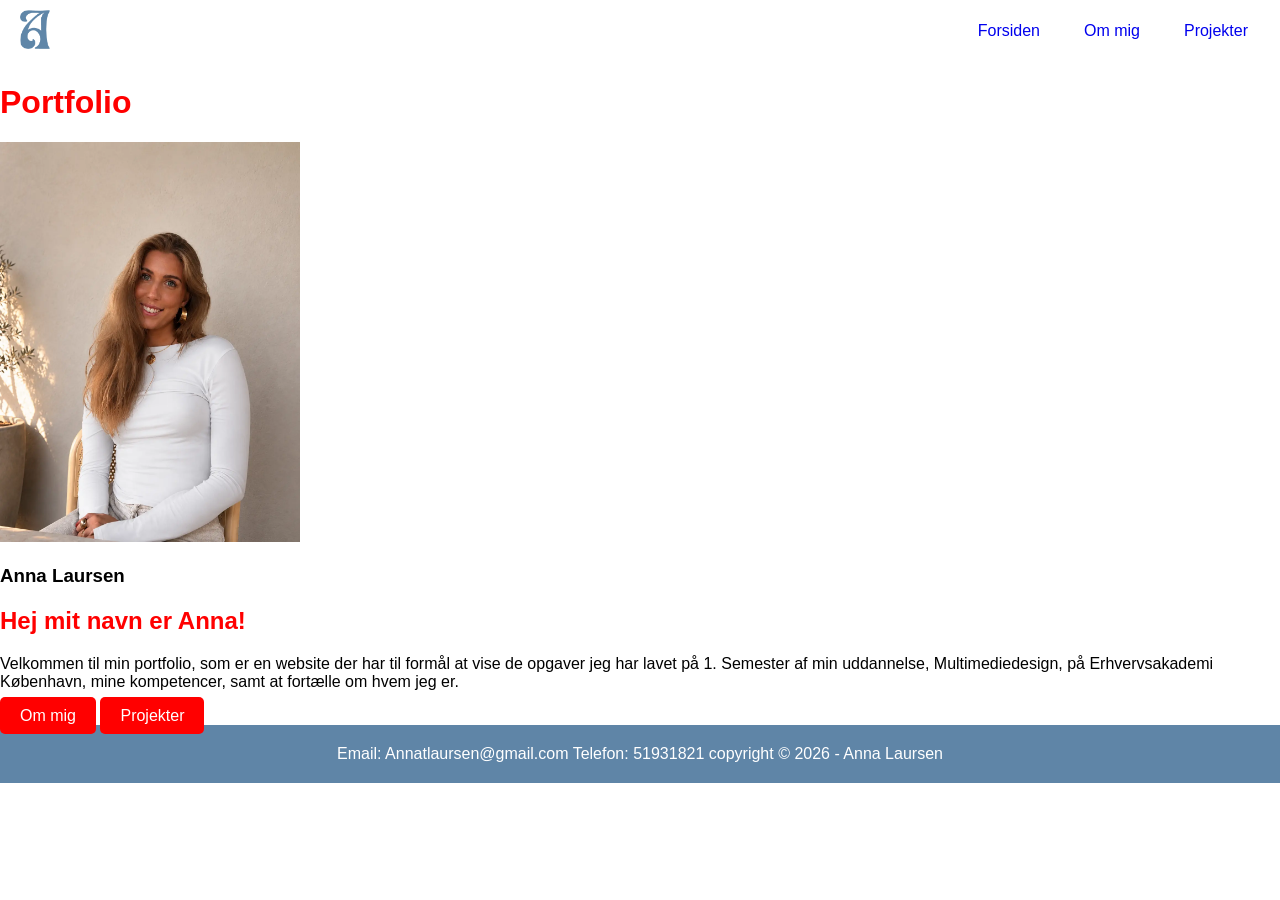
==== index.html @ 5d19ca85 "navn forside h3" ====
<!doctype html>
<html lang="da">
  <head>
    <meta charset="UTF-8" />
    <meta name="viewport" content="width=device-width, initial-scale=1.0" />
    <title>Portfolioeksamen</title>
    <meta name="robots" content="noindex, nofollow" />
    <link rel="stylesheet" href="css/general.css" />
    <link rel="stylesheet" href="css/index.css" />
    <link rel="stylesheet" href="js/general.js" />
  </head>
  <body>
    <header>
      <a href="index.html"><img src="img/logo.webp" alt="logo illustrator" class="logo" /></a>
      <input type="checkbox" id="burger" />

      <label for="burger" class="menu-icon">
        <span></span>
        <span></span>
        <span></span>
      </label>

      <nav class="menu">
        <ul>
          <li><a href="index.html">Forsiden</a></li>
          <li><a href="om.html">Om mig</a></li>
          <li><a href="projekter.html">Projekter</a></li>
        </ul>
      </nav>
    </header>

    <main>
      <h1>Portfolio</h1>
      <img src="img/portraet.webp" alt="Portræt" class="portræt" />
      <h3>Anna Laursen</h3>
      <h2>Hej mit navn er Anna!</h2>
      <p>Velkommen til min portfolio, som er en website der har til formål at vise de opgaver jeg har lavet på 1. Semester af min uddannelse, Multimediedesign, på Erhvervsakademi København, mine kompetencer, samt at fortælle om hvem jeg er.</p>
      <a href="om.html" class="cta">Om mig</a>
      <a href="projekter.html" class="cta">Projekter</a>
    </main>
    <footer>Email: Annatlaursen@gmail.com Telefon: 51931821 copyright &copy; 2026 - Anna Laursen</footer>
  </body>
</html>
---- css/general.css ----
/* mobile */
footer {
  background-color: #5f85a7;
  color: white;
  text-align: center;
  padding: 20px;
}

header {
  display: flex;
  justify-content: space-between;
  align-items: center;
  padding: 10px 20px;
  position: relative;
}
.logo {
  width: 30px;
  height: auto;
}

/* burgermenu */
body {
  font-family: sans-serif;
  margin: 0;
}

/* skjul checkbox */
#burger {
  display: none;
}

/* burger ikon */
.menu-icon {
  display: block;
  width: 30px;
  cursor: pointer;
  padding: 15px;
  margin-left: auto;
}

.menu-icon span {
  display: block;
  height: 3px;
  background: #5f85a7;
  margin: 6px 0;
  transition: 0.3s;
}

.menu {
  display: none;
}

.menu ul {
  list-style: none;
  margin: 0;
  padding: 0;
}

.menu a {
  display: block;
  padding: 12px;
  text-decoration: none;
  /* border-top: 1px solid #ff0000;
  border-bottom: 1px solid #ff0000; */
}

/* når checkbox er checked */
#burger:checked + .menu-icon + .menu {
  display: block;
}

/* lille animation på burgeren */
#burger:checked + .menu-icon span:nth-child(1) {
  transform: rotate(45deg) translate(5px, 5px);
}

#burger:checked + .menu-icon span:nth-child(2) {
  opacity: 0;
}

#burger:checked + .menu-icon span:nth-child(3) {
  transform: rotate(-45deg) translate(7px, -7px);
}

/* desktop */
@media (min-width: 800px) {
  .menu {
    display: block;
  }

  .menu ul {
    display: flex;
    gap: 20px;
  }

  .menu a {
    border: none;
  }

  .menu-icon {
    display: none;
  }
}
---- css/index.css ----
.portræt {
  width: 300px;
  height: auto;
}

.cta {
  background-color: #ff0000;
  color: white;
  padding: 10px 20px;
  text-decoration: none;
  border-radius: 5px;
}

h1 {
  font-size: 2em;
  color: #ff0000;
}

h2 {
  font-size: 1.5em;
  color: #ff0000;
}
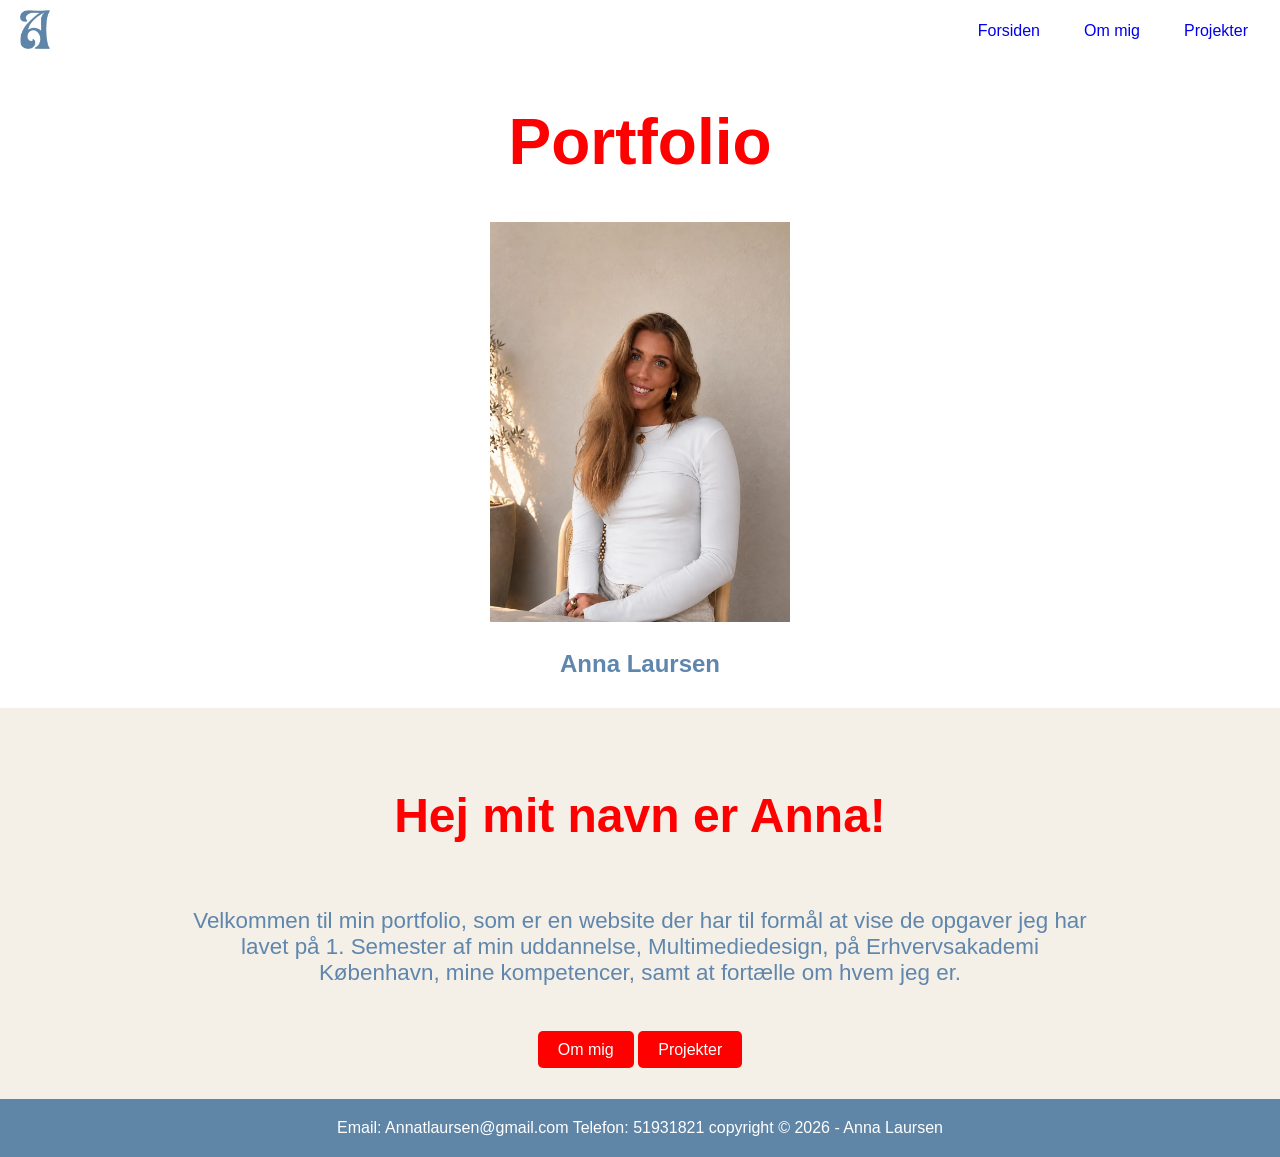
==== commit f78a0853: "styling forside" ====
--- a/index.html
+++ b/index.html
@@ -33,10 +33,13 @@
       <h1>Portfolio</h1>
       <img src="img/portraet.webp" alt="Portræt" class="portræt" />
       <h3>Anna Laursen</h3>
-      <h2>Hej mit navn er Anna!</h2>
-      <p>Velkommen til min portfolio, som er en website der har til formål at vise de opgaver jeg har lavet på 1. Semester af min uddannelse, Multimediedesign, på Erhvervsakademi København, mine kompetencer, samt at fortælle om hvem jeg er.</p>
-      <a href="om.html" class="cta">Om mig</a>
-      <a href="projekter.html" class="cta">Projekter</a>
+
+      <section class="intro">
+        <h2>Hej mit navn er Anna!</h2>
+        <p>Velkommen til min portfolio, som er en website der har til formål at vise de opgaver jeg har lavet på 1. Semester af min uddannelse, Multimediedesign, på Erhvervsakademi København, mine kompetencer, samt at fortælle om hvem jeg er.</p>
+        <a href="om.html" class="cta">Om mig</a>
+        <a href="projekter.html" class="cta">Projekter</a>
+      </section>
     </main>
     <footer>Email: Annatlaursen@gmail.com Telefon: 51931821 copyright &copy; 2026 - Anna Laursen</footer>
   </body>
--- a/css/index.css
+++ b/css/index.css
@@ -1,6 +1,13 @@
 .portræt {
   width: 300px;
   height: auto;
+}
+
+.intro {
+  background-color: #f4efe7;
+  padding: 40px 20px;
+  text-align: center;
+  margin-top: 30px;
 }
 
 .cta {
@@ -12,11 +19,66 @@
 }
 
 h1 {
-  font-size: 2em;
+  font-size: 4em;
   color: #ff0000;
 }
 
 h2 {
-  font-size: 1.5em;
+  font-size: 3em;
   color: #ff0000;
 }
+h3 {
+  font-size: 1.5em;
+  color: #5f86ad;
+}
+
+main {
+  text-align: center;
+}
+
+main p {
+  max-width: 900px;
+  margin: 30px auto;
+  padding: 25px;
+  background-color: #f4efe7;
+  color: #5f86ad;
+  font-size: 1.4rem;
+}
+
+@media screen and (max-width: 800px) {
+  h1 {
+    font-size: 4rem;
+    margin-bottom: 10px;
+  }
+
+  .portræt {
+    width: 210px;
+    display: block;
+    margin: 0 auto;
+  }
+
+  h3 {
+    font-size: 1.3rem;
+    margin-top: 5px;
+  }
+
+  h2 {
+    font-size: 2rem;
+    margin-top: 70px;
+  }
+
+  main p {
+    max-width: 320px;
+    background-color: transparent;
+    padding: 0 20px;
+    font-size: 1.4rem;
+    line-height: 1.5;
+  }
+
+  .cta {
+    display: block;
+    width: 150px;
+    margin: 25px auto;
+    text-align: center;
+  }
+}
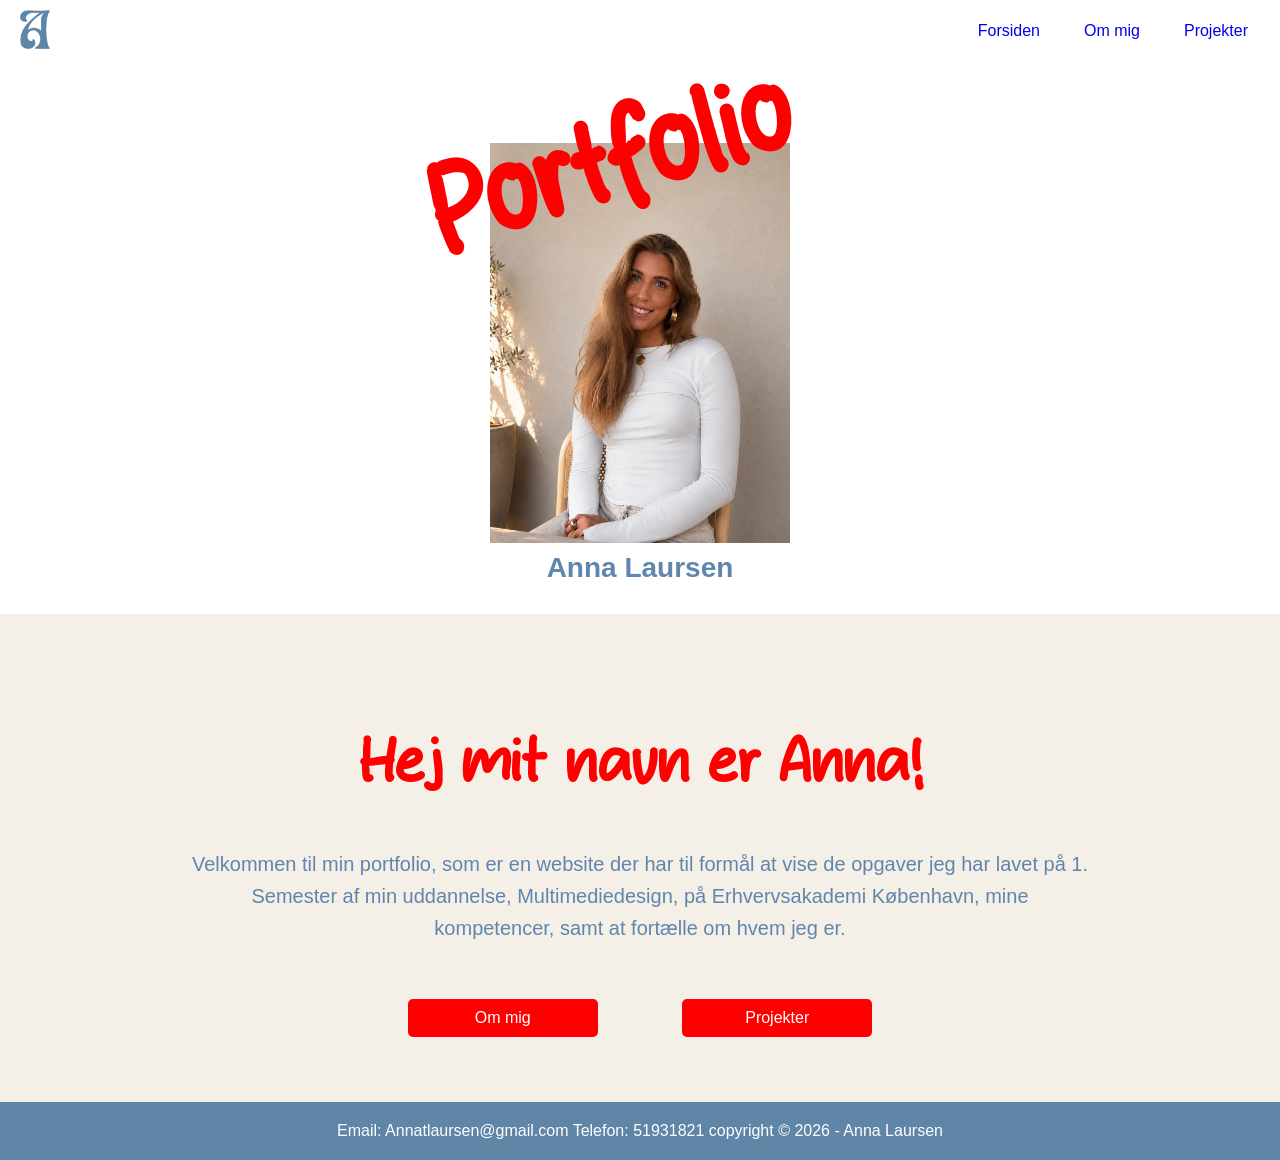
==== commit f67b71bc: "skæv h1" ====
--- a/index.html
+++ b/index.html
@@ -30,8 +30,10 @@
     </header>
 
     <main>
-      <h1>Portfolio</h1>
-      <img src="img/portraet.webp" alt="Portræt" class="portræt" />
+      <div class="hero">
+        <h1>Portfolio</h1>
+        <img src="img/portraet.webp" alt="Portræt" class="portræt" />
+      </div>
       <h3>Anna Laursen</h3>
 
       <section class="intro">
--- a/css/general.css
+++ b/css/general.css
@@ -1,9 +1,47 @@
+@font-face {
+  font-family: aurelia;
+  src: url(/fonts/aureliaemiko.ttf);
+}
+@font-face {
+  font-family: lemon-sugar;
+  src: url(/fonts/Lemon\ Sugar.otf);
+}
+
 /* mobile */
 footer {
   background-color: #5f85a7;
   color: white;
   text-align: center;
   padding: 20px;
+}
+
+h1 {
+  font-size: 6em;
+  color: #ff0000;
+  font-family: lemon-sugar, sans-serif;
+}
+
+h2 {
+  font-size: 3em;
+  color: #ff0000;
+  font-family: aurelia, sans-serif;
+}
+h3 {
+  font-size: 1.5em;
+  color: #5f86ad;
+}
+
+.cta {
+  background-color: #ff0000;
+  color: white;
+  padding: 10px 20px;
+  text-decoration: none;
+  border-radius: 5px;
+  margin: 50px;
+  display: block;
+  width: 150px;
+  margin: 25px auto;
+  text-align: center;
 }
 
 header {
--- a/css/index.css
+++ b/css/index.css
@@ -1,8 +1,26 @@
+/* mobile first */
 .portræt {
   width: 300px;
   height: auto;
 }
+.hero {
+  position: relative;
+  display: inline-block;
+}
 
+.hero h1 {
+  position: absolute;
+  top: -45px;
+  left: -50px;
+  transform: rotate(-14deg);
+
+  z-index: 2;
+  margin-top: 0;
+}
+
+.portræt {
+  display: block;
+}
 .intro {
   background-color: #f4efe7;
   padding: 40px 20px;
@@ -10,75 +28,79 @@
   margin-top: 30px;
 }
 
-.cta {
-  background-color: #ff0000;
-  color: white;
-  padding: 10px 20px;
-  text-decoration: none;
-  border-radius: 5px;
-}
-
-h1 {
-  font-size: 4em;
-  color: #ff0000;
-}
-
-h2 {
-  font-size: 3em;
-  color: #ff0000;
-}
-h3 {
-  font-size: 1.5em;
-  color: #5f86ad;
-}
-
 main {
   text-align: center;
+  margin-top: 50px;
 }
 
 main p {
-  max-width: 900px;
+  max-width: 400px;
   margin: 30px auto;
   padding: 25px;
   background-color: #f4efe7;
   color: #5f86ad;
-  font-size: 1.4rem;
+  font-size: 1.2em;
 }
 
-@media screen and (max-width: 800px) {
+/* desktop */
+@media (min-width: 800px) {
   h1 {
-    font-size: 4rem;
-    margin-bottom: 10px;
+    font-size: 8em;
+  }
+  h2 {
+    font-size: 4em;
+    margin-top: 70px;
+  }
+  h3 {
+    font-size: 1.75em;
+    margin-top: 5px;
   }
 
   .portræt {
-    width: 210px;
+    width: 300px;
     display: block;
-    margin: 0 auto;
+    margin: 0;
   }
 
-  h3 {
-    font-size: 1.3rem;
-    margin-top: 5px;
+  main {
+    margin-top: 80px;
   }
-
-  h2 {
-    font-size: 2rem;
-    margin-top: 70px;
-  }
-
   main p {
-    max-width: 320px;
-    background-color: transparent;
+    max-width: 900px;
     padding: 0 20px;
-    font-size: 1.4rem;
-    line-height: 1.5;
+    font-size: 1.25em;
+    line-height: 1.6;
   }
 
   .cta {
+    background-color: #ff0000;
+    color: white;
+    padding: 10px 20px;
+    text-decoration: none;
+    border-radius: 5px;
+    width: 150px;
+    text-align: center;
+
+    display: inline-block;
+    margin: 25px 40px;
+  }
+
+  .hero {
+    position: relative;
+    display: inline-block;
+  }
+
+  .hero h1 {
+    position: absolute;
+    top: -60px;
+    left: -70px;
+    transform: rotate(-17deg);
+
+    z-index: 2;
+    margin-top: 0;
+  }
+
+  .portræt {
     display: block;
-    width: 150px;
-    margin: 25px auto;
-    text-align: center;
   }
 }
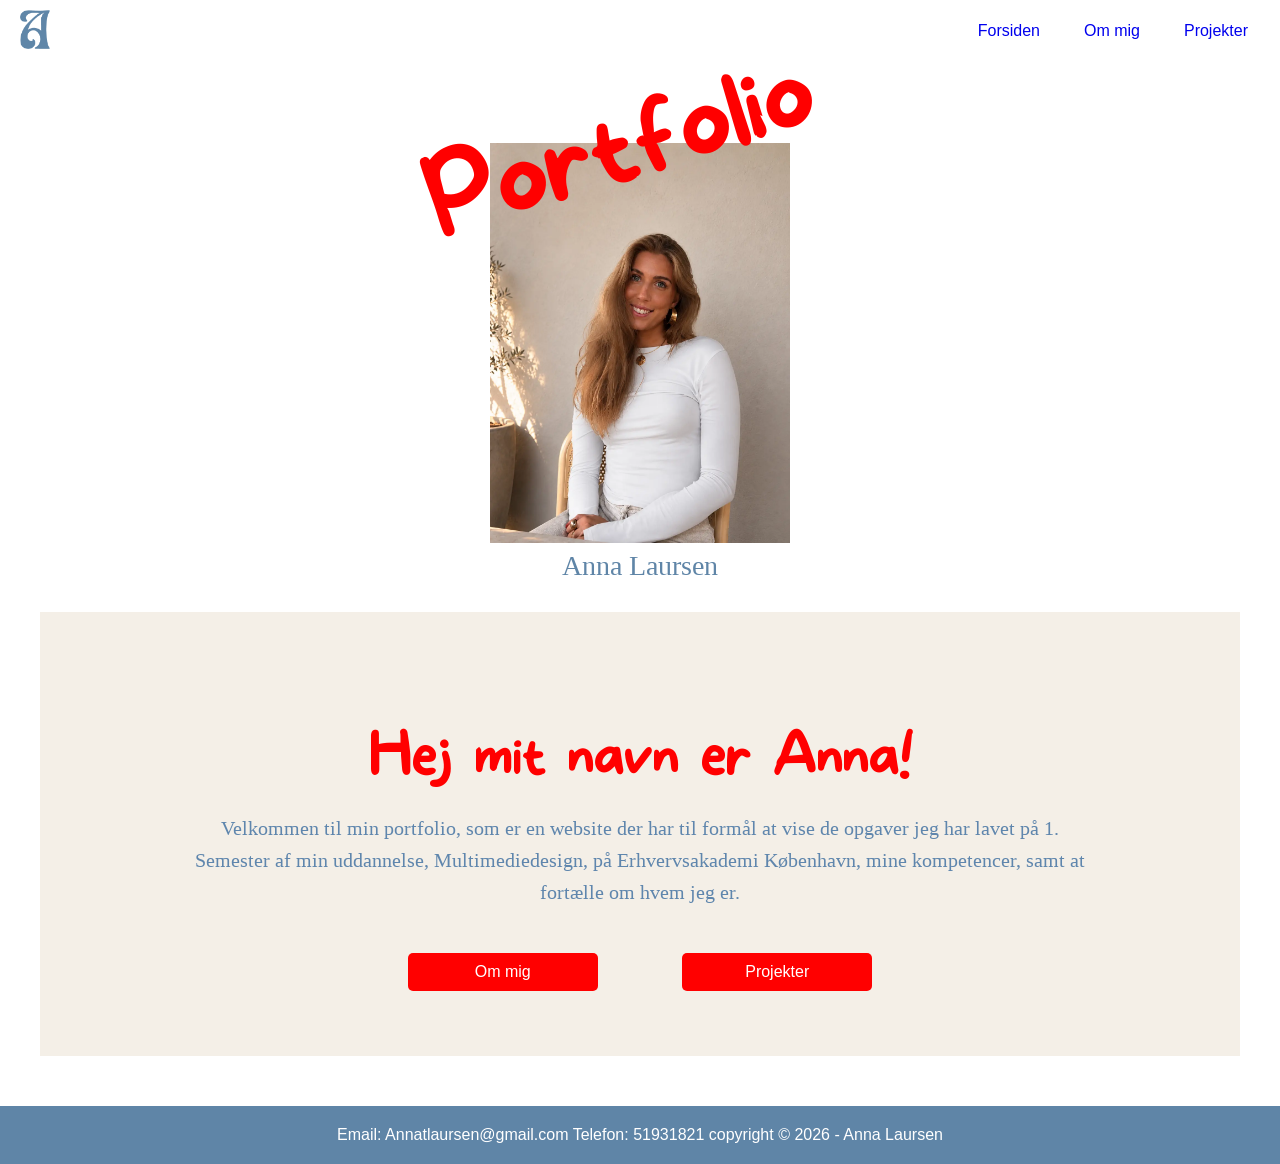
==== commit 9473f357: "favicon" ====
--- a/index.html
+++ b/index.html
@@ -8,6 +8,7 @@
     <link rel="stylesheet" href="css/general.css" />
     <link rel="stylesheet" href="css/index.css" />
     <link rel="stylesheet" href="js/general.js" />
+    <link rel="icon" type="image/webp" href="img/favicon.webp" />
   </head>
   <body>
     <header>
--- a/css/general.css
+++ b/css/general.css
@@ -1,12 +1,17 @@
 @font-face {
-  font-family: aurelia;
-  src: url(/fonts/aureliaemiko.ttf);
+  font-family: liberation;
+  src: url(/fonts/LiberationSerif-Regular.ttf);
 }
 @font-face {
-  font-family: lemon-sugar;
-  src: url(/fonts/Lemon\ Sugar.otf);
+  font-family: more-sugar;
+  src: url(/fonts/MoreSugar-Thin.ttf);
 }
 
+main {
+  max-width: 1200px;
+  margin: 0 auto;
+  padding: 0 1.5rem;
+}
 /* mobile */
 footer {
   background-color: #5f85a7;
@@ -18,17 +23,28 @@
 h1 {
   font-size: 6em;
   color: #ff0000;
-  font-family: lemon-sugar, sans-serif;
+  font-family: more-sugar, sans-serif;
 }
 
 h2 {
-  font-size: 3em;
+  font-size: 4em;
   color: #ff0000;
-  font-family: aurelia, sans-serif;
+  font-family: more-sugar, sans-serif;
 }
+
 h3 {
   font-size: 1.5em;
+  color: #5f85a7;
+  font-weight: normal;
+  margin-top: 0;
+  font-family: liberation;
+}
+
+p {
+  font-size: 1.2em;
   color: #5f86ad;
+  line-height: 1.6;
+  font-family: liberation, Times, serif;
 }
 
 .cta {
@@ -138,4 +154,15 @@
   .menu-icon {
     display: none;
   }
+  main {
+    max-width: 1200px;
+    margin: 0 auto;
+    padding: 0 1.5rem;
+  }
+
+  p {
+    font-size: 1.15em;
+    color: #5f86ad;
+    line-height: 1.6;
+  }
 }
--- a/css/index.css
+++ b/css/index.css
@@ -1,4 +1,24 @@
 /* mobile first */
+
+h1 {
+  font-size: 5.5em;
+  color: #ff0000;
+  font-family: more-sugar, sans-serif;
+}
+
+h2 {
+  font-size: 3em;
+  color: #ff0000;
+  font-family: more-sugar, sans-serif;
+  margin-top: 1rem;
+  margin-bottom: 1rem;
+}
+
+h3 {
+  font-size: 1.5em;
+  color: #5f85a7;
+  font-weight: normal;
+}
 .portræt {
   width: 300px;
   height: auto;
@@ -31,12 +51,13 @@
 main {
   text-align: center;
   margin-top: 50px;
+  margin-bottom: 50px;
 }
 
 main p {
   max-width: 400px;
-  margin: 30px auto;
-  padding: 25px;
+  margin: 20px auto;
+  padding: 5px;
   background-color: #f4efe7;
   color: #5f86ad;
   font-size: 1.2em;
@@ -45,15 +66,15 @@
 /* desktop */
 @media (min-width: 800px) {
   h1 {
-    font-size: 8em;
+    font-size: 6.5em;
   }
   h2 {
-    font-size: 4em;
+    font-size: 3.5em;
     margin-top: 70px;
   }
   h3 {
     font-size: 1.75em;
-    margin-top: 5px;
+    margin-top: 3px;
   }
 
   .portræt {
@@ -64,6 +85,7 @@
 
   main {
     margin-top: 80px;
+    margin-bottom: 50px;
   }
   main p {
     max-width: 900px;
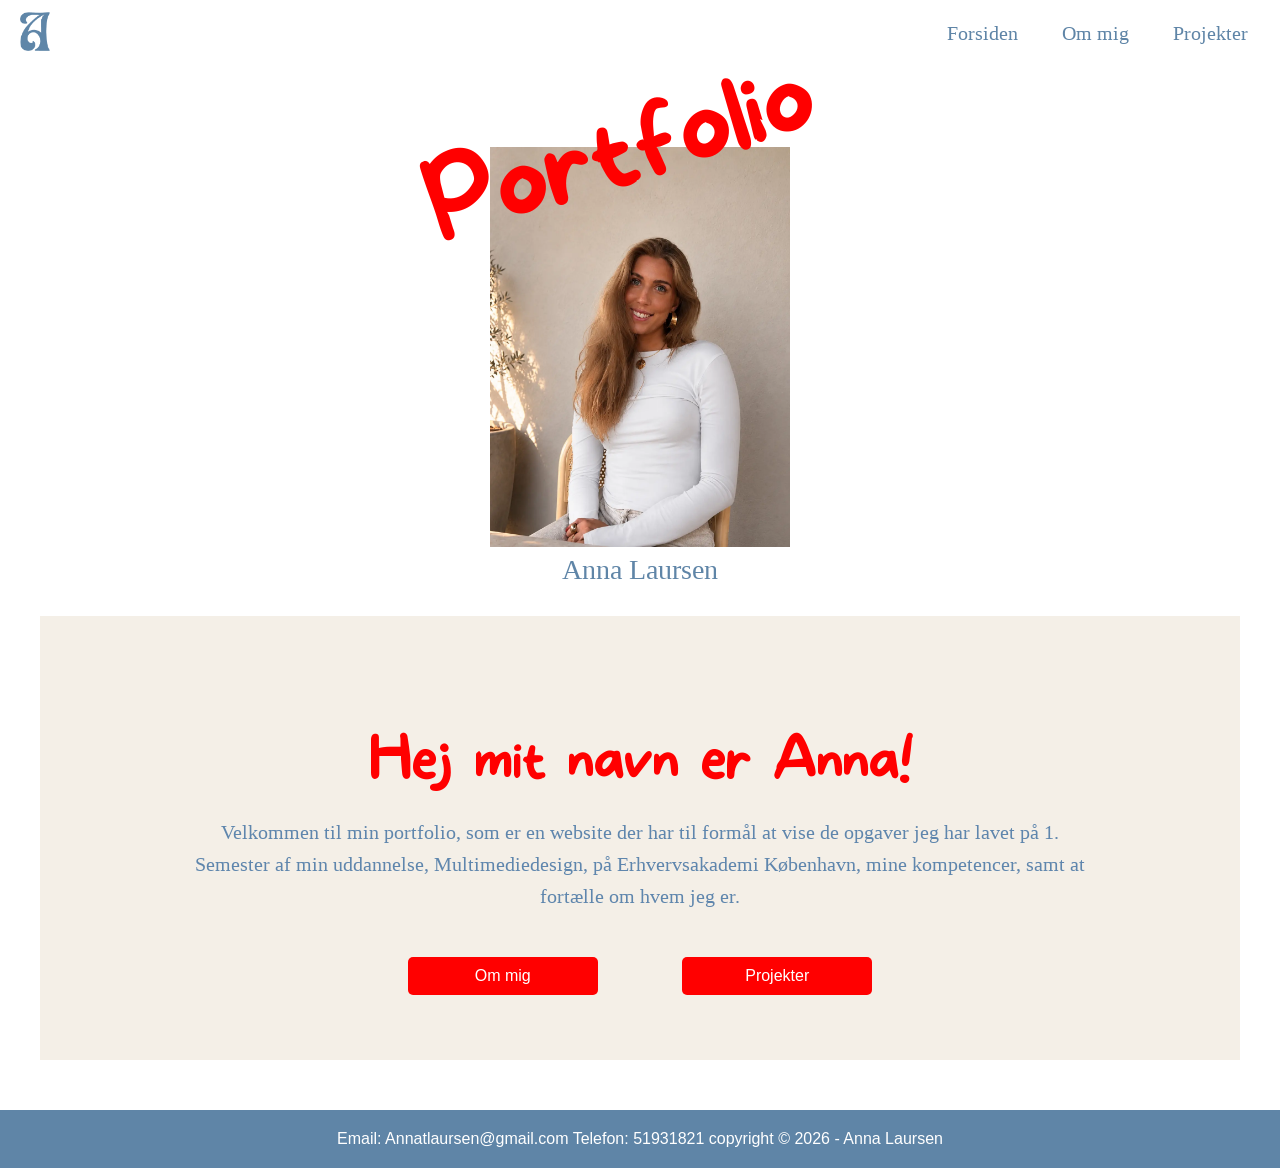
==== commit eb0eca07: "header + lidt js" ====
--- a/index.html
+++ b/index.html
@@ -7,9 +7,9 @@
     <meta name="robots" content="noindex, nofollow" />
     <link rel="stylesheet" href="css/general.css" />
     <link rel="stylesheet" href="css/index.css" />
-    <link rel="stylesheet" href="js/general.js" />
     <link rel="icon" type="image/webp" href="img/favicon.webp" />
   </head>
+
   <body>
     <header>
       <a href="index.html"><img src="img/logo.webp" alt="logo illustrator" class="logo" /></a>
@@ -45,5 +45,6 @@
       </section>
     </main>
     <footer>Email: Annatlaursen@gmail.com Telefon: 51931821 copyright &copy; 2026 - Anna Laursen</footer>
+    <script src="js/general.js"></script>
   </body>
 </html>
--- a/css/general.css
+++ b/css/general.css
@@ -65,7 +65,17 @@
   justify-content: space-between;
   align-items: center;
   padding: 10px 20px;
-  position: relative;
+  position: sticky;
+  top: 0;
+  background-color: white;
+  z-index: 1000;
+
+  border-bottom: none;
+}
+
+header.scrolled {
+  border-bottom: 1px solid #e8e8e8;
+  box-shadow: 0 2px 10px rgba(0, 0, 0, 0.08);
 }
 .logo {
   width: 30px;
@@ -114,8 +124,13 @@
   display: block;
   padding: 12px;
   text-decoration: none;
-  /* border-top: 1px solid #ff0000;
-  border-bottom: 1px solid #ff0000; */
+  color: #5f85a7;
+  font-family: liberation, serif;
+  font-size: 20px;
+}
+
+.menu a:hover {
+  color: #ff0000;
 }
 
 /* når checkbox er checked */
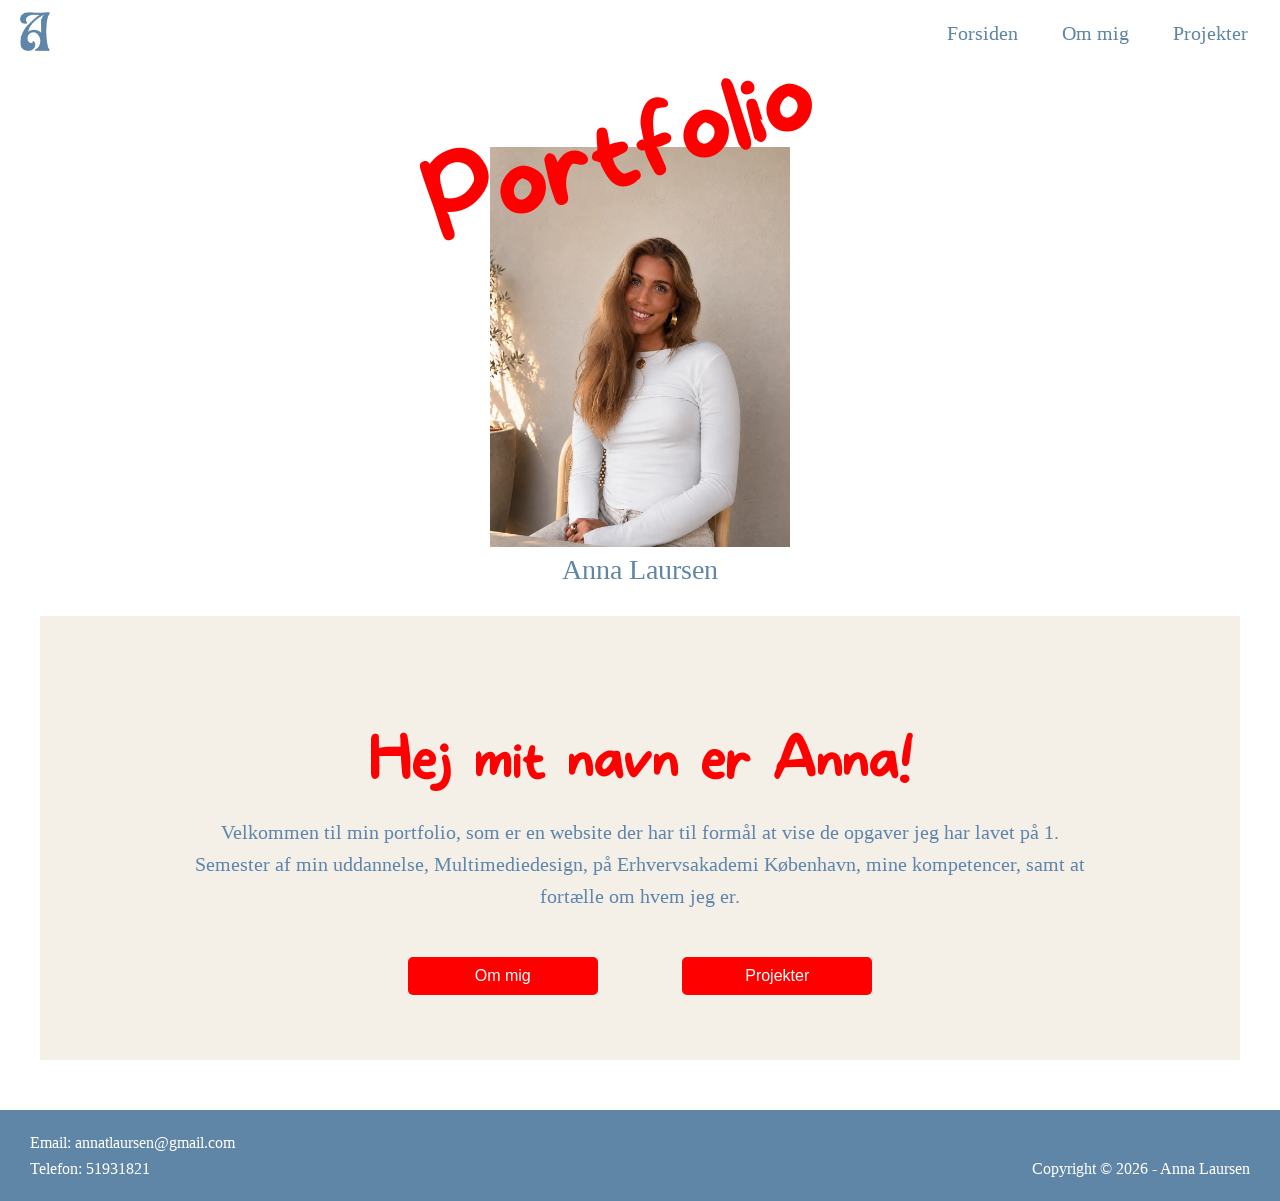
==== commit 81d9fa44: "footer" ====
--- a/index.html
+++ b/index.html
@@ -44,7 +44,16 @@
         <a href="projekter.html" class="cta">Projekter</a>
       </section>
     </main>
-    <footer>Email: Annatlaursen@gmail.com Telefon: 51931821 copyright &copy; 2026 - Anna Laursen</footer>
+    <footer>
+      <div class="footer-left">
+        <p>Email: annatlaursen@gmail.com</p>
+        <p>Telefon: 51931821</p>
+      </div>
+
+      <div class="footer-right">
+        <p>Copyright © 2026 - Anna Laursen</p>
+      </div>
+    </footer>
     <script src="js/general.js"></script>
   </body>
 </html>
--- a/css/general.css
+++ b/css/general.css
@@ -18,6 +18,29 @@
   color: white;
   text-align: center;
   padding: 20px;
+  font-family: liberation, serif;
+}
+
+footer {
+  background-color: #5f85a7;
+  padding: 20px 30px;
+  display: flex;
+  justify-content: space-between;
+  align-items: flex-end;
+}
+
+footer p {
+  color: white;
+  margin: 0;
+  font-size: 0.8rem;
+}
+
+.footer-left {
+  text-align: left;
+}
+
+.footer-right {
+  text-align: right;
 }
 
 h1 {
@@ -180,4 +203,10 @@
     color: #5f86ad;
     line-height: 1.6;
   }
-}
+
+  footer p {
+    color: white;
+    margin: 0;
+    font-size: 1rem;
+  }
+}
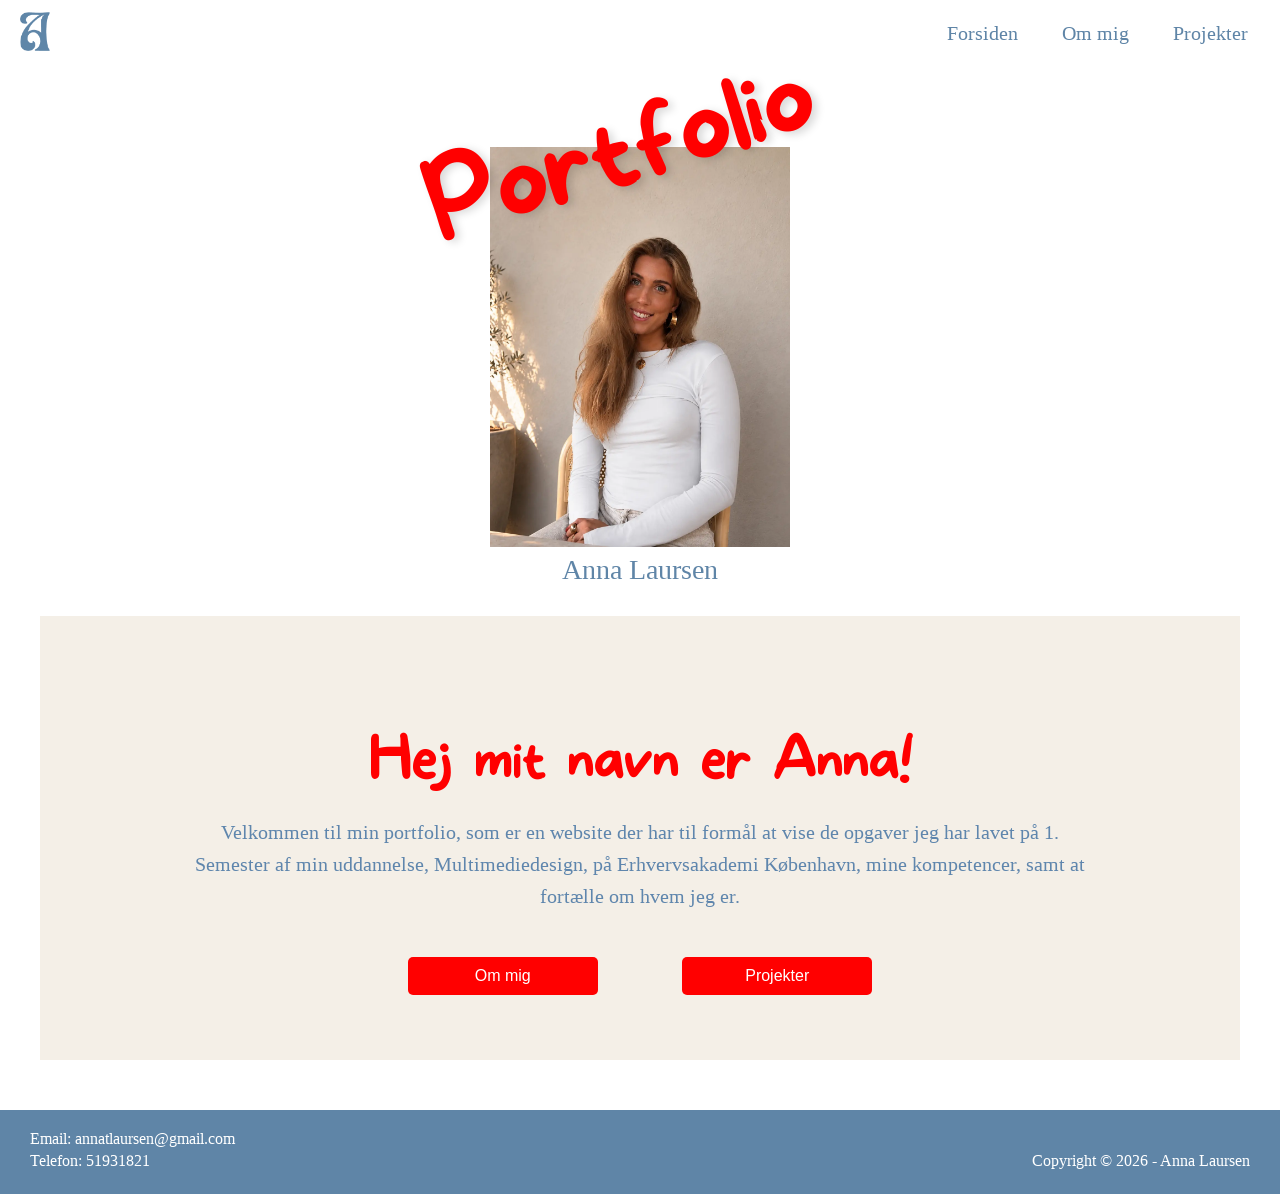
==== commit bf6c5c5a: "email link i footer" ====
--- a/index.html
+++ b/index.html
@@ -46,7 +46,7 @@
     </main>
     <footer>
       <div class="footer-left">
-        <p>Email: annatlaursen@gmail.com</p>
+        <a href="mailto:annatlaursen@gmail.com"> Email: annatlaursen@gmail.com </a>
         <p>Telefon: 51931821</p>
       </div>
 
--- a/css/general.css
+++ b/css/general.css
@@ -1,18 +1,61 @@
 @font-face {
   font-family: liberation;
-  src: url(/fonts/LiberationSerif-Regular.ttf);
-}
+  src: url("../fonts/LiberationSerif-Regular.ttf");
+}
+
 @font-face {
   font-family: more-sugar;
-  src: url(/fonts/MoreSugar-Thin.ttf);
-}
-
+  src: url("../fonts/MoreSugar-Thin.ttf");
+}
+
+/* mobile */
+/* generel styling*/
 main {
   max-width: 1200px;
   margin: 0 auto;
   padding: 0 1.5rem;
 }
-/* mobile */
+h1 {
+  font-size: 6em;
+  color: #ff0000;
+  font-family: more-sugar, sans-serif;
+  text-shadow: 4px 4px 8px rgba(0, 0, 0, 0.15);
+}
+
+h2 {
+  font-size: 4em;
+  color: #ff0000;
+  font-family: more-sugar, sans-serif;
+}
+
+h3 {
+  font-size: 1.5em;
+  color: #5f85a7;
+  font-weight: normal;
+  margin-top: 0;
+  font-family: liberation;
+}
+
+p {
+  font-size: 1.2em;
+  color: #5f86ad;
+  line-height: 1.6;
+  font-family: liberation, Times, serif;
+}
+
+.cta {
+  background-color: #ff0000;
+  color: white;
+  padding: 10px 20px;
+  text-decoration: none;
+  border-radius: 5px;
+  margin: 50px;
+  display: block;
+  width: 150px;
+  margin: 25px auto;
+  text-align: center;
+}
+/* footer */
 footer {
   background-color: #5f85a7;
   color: white;
@@ -29,6 +72,10 @@
   align-items: flex-end;
 }
 
+.footer-left a {
+  text-decoration: none;
+  color: white;
+}
 footer p {
   color: white;
   margin: 0;
@@ -43,46 +90,7 @@
   text-align: right;
 }
 
-h1 {
-  font-size: 6em;
-  color: #ff0000;
-  font-family: more-sugar, sans-serif;
-}
-
-h2 {
-  font-size: 4em;
-  color: #ff0000;
-  font-family: more-sugar, sans-serif;
-}
-
-h3 {
-  font-size: 1.5em;
-  color: #5f85a7;
-  font-weight: normal;
-  margin-top: 0;
-  font-family: liberation;
-}
-
-p {
-  font-size: 1.2em;
-  color: #5f86ad;
-  line-height: 1.6;
-  font-family: liberation, Times, serif;
-}
-
-.cta {
-  background-color: #ff0000;
-  color: white;
-  padding: 10px 20px;
-  text-decoration: none;
-  border-radius: 5px;
-  margin: 50px;
-  display: block;
-  width: 150px;
-  margin: 25px auto;
-  text-align: center;
-}
-
+/* header styling */
 header {
   display: flex;
   justify-content: space-between;
@@ -161,7 +169,7 @@
   display: block;
 }
 
-/* lille animation på burgeren */
+/* kryds animation på burgeren */
 #burger:checked + .menu-icon span:nth-child(1) {
   transform: rotate(45deg) translate(5px, 5px);
 }
@@ -174,6 +182,9 @@
   transform: rotate(-45deg) translate(7px, -7px);
 }
 
+.cta:hover {
+  transform: scale(1.1);
+}
 /* desktop */
 @media (min-width: 800px) {
   .menu {
--- a/css/index.css
+++ b/css/index.css
@@ -4,6 +4,8 @@
   font-size: 5.5em;
   color: #ff0000;
   font-family: more-sugar, sans-serif;
+
+  text-shadow: 4px 4px 8px rgba(0, 0, 0, 0.15);
 }
 
 h2 {
@@ -67,6 +69,10 @@
 @media (min-width: 800px) {
   h1 {
     font-size: 6.5em;
+    color: #ff0000;
+    font-family: more-sugar, sans-serif;
+
+    text-shadow: 4px 4px 8px rgba(0, 0, 0, 0.15);
   }
   h2 {
     font-size: 3.5em;
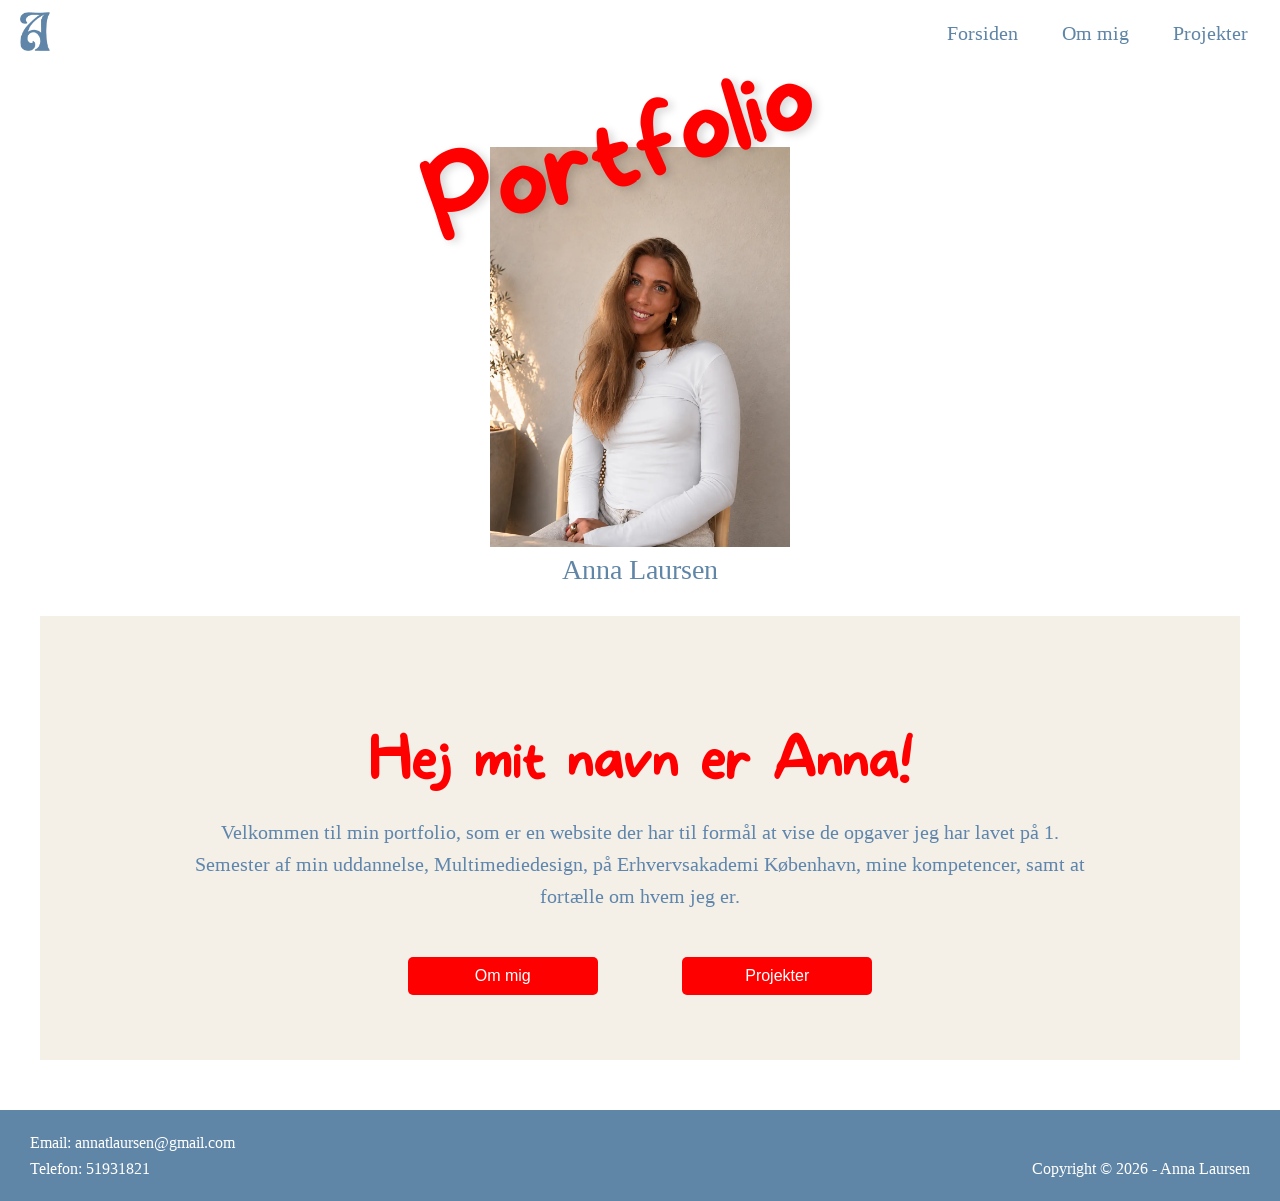
==== commit 776bb187: "footer rettelse" ====
--- a/index.html
+++ b/index.html
@@ -46,7 +46,7 @@
     </main>
     <footer>
       <div class="footer-left">
-        <a href="mailto:annatlaursen@gmail.com"> Email: annatlaursen@gmail.com </a>
+        <p>Email: annatlaursen@gmail.com</p>
         <p>Telefon: 51931821</p>
       </div>
 
--- a/css/general.css
+++ b/css/general.css
@@ -66,6 +66,8 @@
 
 footer {
   background-color: #5f85a7;
+  text-decoration: none;
+  color: white;
   padding: 20px 30px;
   display: flex;
   justify-content: space-between;
